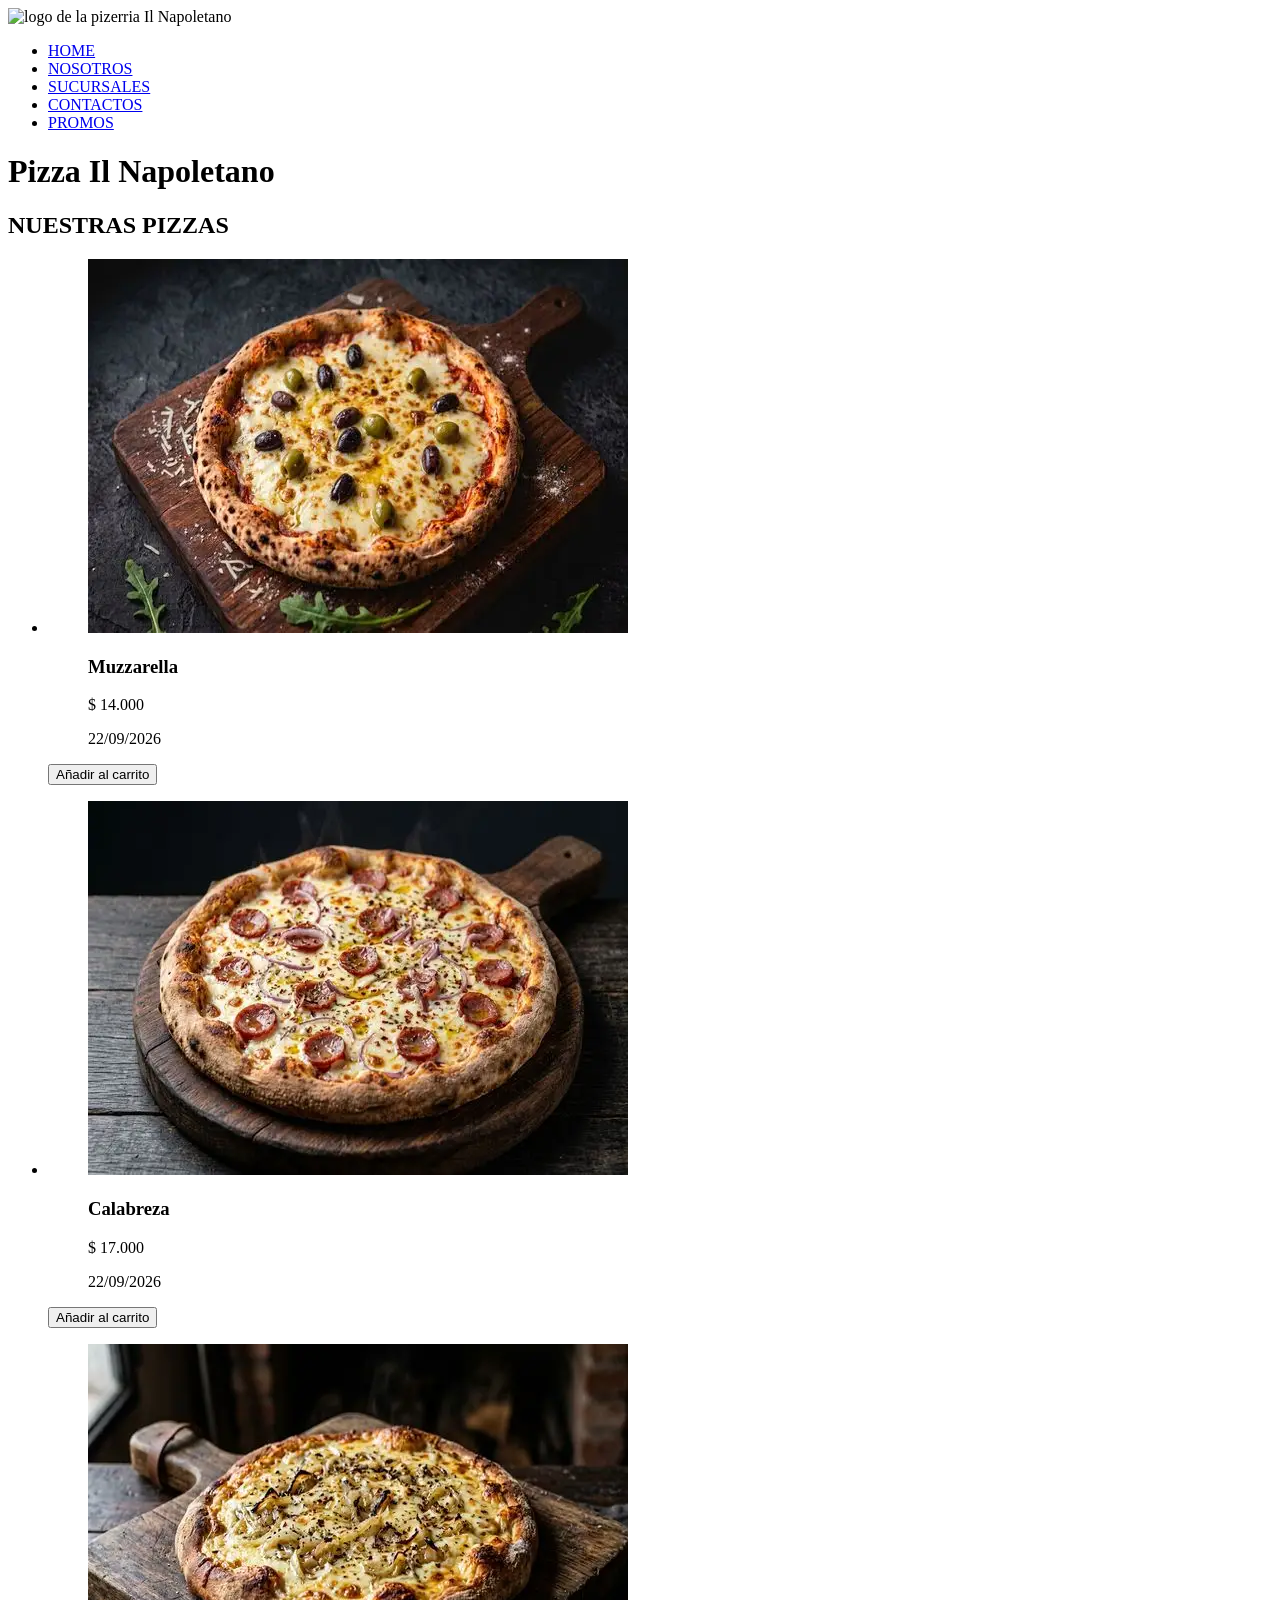
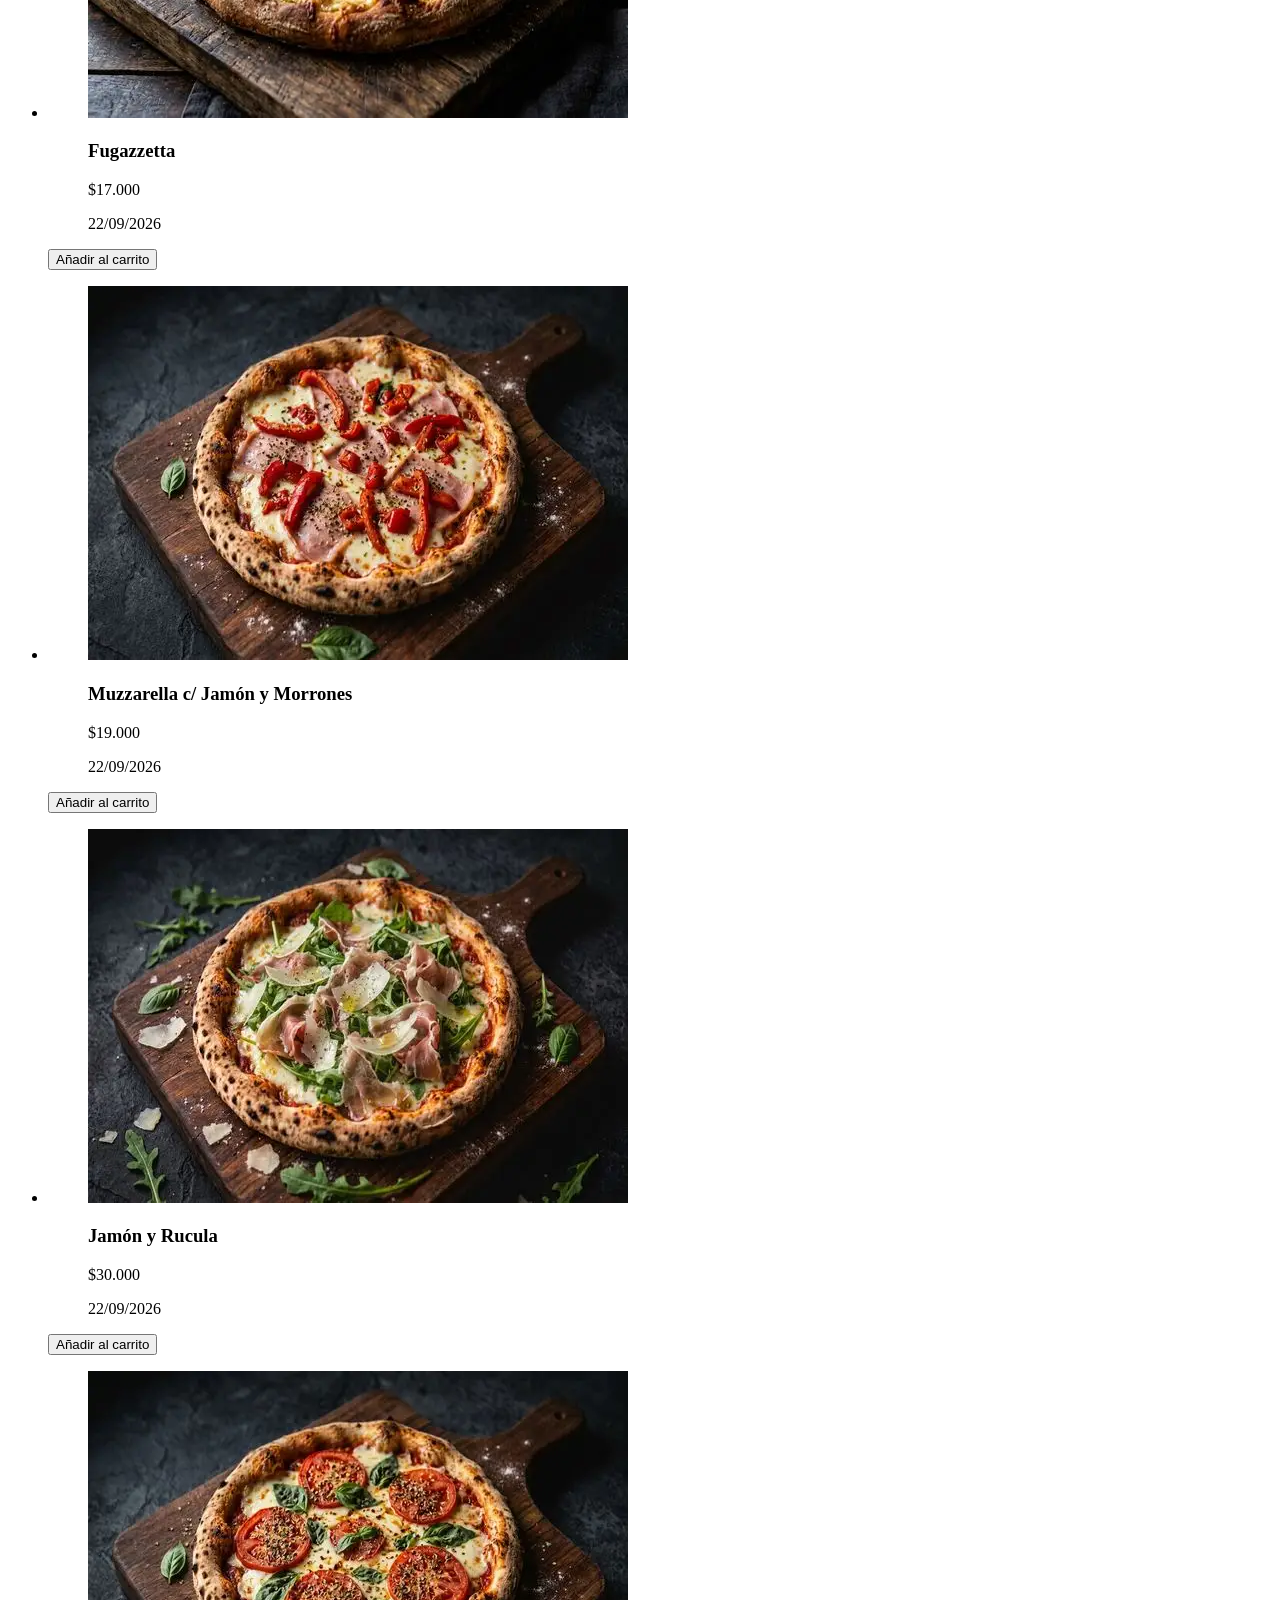
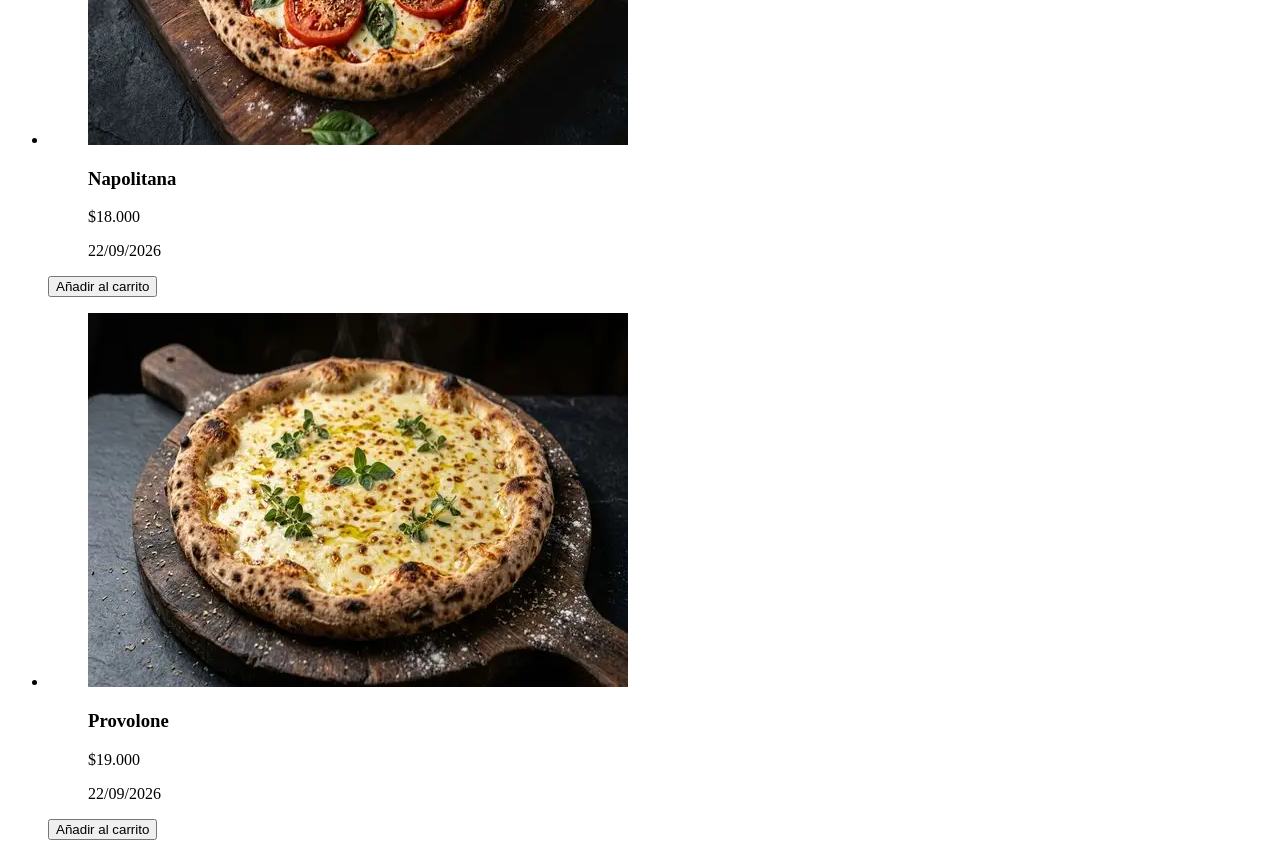
==== index.html @ b63b0f3a "Add files via upload" ====
<!DOCTYPE html>
<html lang="en">
<head>
    <meta charset="UTF-8">
    <meta name="viewport" content="width=device-width, initial-scale=1.0">
    <title>Document</title>
   <link rel="preconnect" href="https://fonts.googleapis.com">
  <link rel="preconnect" href="https://fonts.gstatic.com" crossorigin>
  <link href="https://fonts.googleapis.com/css2?family=Oswald:wght@200..700&display=swap" rel="stylesheet">
  <link href="https://fonts.googleapis.com/css2?family=Lobster&display=swap" rel="stylesheet">
  <link
    href="https://fonts.googleapis.com/css2?family=Lobster&family=Oswald:wght@200..700&family=Work+Sans:ital,wght@0,100..900;1,100..900&display=swap"
    rel="stylesheet">
  <link rel="stylesheet" href="https://cdnjs.cloudflare.com/ajax/libs/animate.css/4.1.1/animate.min.css" />
  <link rel="stylesheet" href="https://cdnjs.cloudflare.com/ajax/libs/font-awesome/7.3.1/css/all.min.css" integrity="sha512-QeR2VH+lsBE5LSAe1Q5EnTBbe7XTBubt8dG93Y7gidSgdMCr8nVqKcfKAMyN96SV8KDbZVTDXChatu5G2KQGzg==" crossorigin="anonymous" referrerpolicy="no-referrer">
  <link rel="stylesheet" href="css/styles.css"> 
</head>

<body>
    <header>
        <div id="header-container">
 <img src="images/logo.svg" alt="logo de la pizerria Il Napoletano">
<nav>
<ul>
 <li> <a  href="#"> HOME </a> </li>
 <li> <a  href="#"> NOSOTROS </a></li>
 <li> <a  href="#"> SUCURSALES </a> </li>
 <li> <a  href="#"> CONTACTOS </a> </li>
 <li> <a  href="#"> PROMOS </a> </li>
</ul>
</nav>
</div>
</header>
<main>
<h1 class="brand-header animate__animated animate__backInDown"> Pizza Il Napoletano </h1>
<h2 class="animate__animated animate__backInLeft"> NUESTRAS PIZZAS </h2>

<ul class="gallery">
    <li>
        <div class="box">
            <figure>
                <img src="images/pizza-muzza.webp" alt="pizza-muzza">
                <figcaption>
                    <h3>Muzzarella</h3>
                    <p>$ 14.000 </p>
                    <time datetime="22/09/2026">22/09/2026</time>
                </figcaption>
            </figure>
            <button class="button" data-price="14000" value="1"> Añadir al carrito <i class="fa-solid fa-cart-shopping"></i> </button>
        </div>
    </li>
    <li>
        <div class="box">
            <figure>
                <img src="images/pizza-calabreza.webp" alt="pizza-calabreza">
                <figcaption>
                    <h3>Calabreza</h3>
                    <p>$ 17.000</p>
                    <time datetime="22/09/2026">22/09/2026</time>
                </figcaption>
            </figure>
            <button class="button" data-price="17000" value="2"> Añadir al carrito <i class="fa-solid fa-cart-shopping"></i> </button>
        </div>
    </li>
    <li>
        <div class="box">
            <figure>
                <img src="images/pizza-fugazzetta.webp" alt="pizza-fugazzetta">
                <figcaption>
                    <h3>Fugazzetta</h3>
                    <p>$17.000</p>
                    <time datetime="22/09/2026">22/09/2026</time>
                </figcaption>
            </figure>
            <button class="button" data-price="17000" value="3"> Añadir al carrito <i class="fa-solid fa-cart-shopping"></i>  </button>
        </div>
    </li>
    <li>
        <div class="box">
            <figure>
                <img src="images/pizza-jamon-morrones.webp" alt="pizza-jamon-morrones">
                <figcaption>
                    <h3>Muzzarella c/ Jamón y Morrones</h3>
                    <p>$19.000</p>
                    <time datetime="22/09/2026">22/09/2026</time>
                </figcaption>
            </figure>
            <button class="button" data-price="19000" value="4"> Añadir al carrito <i class="fa-solid fa-cart-shopping"></i> </button>
        </div>
    </li>
    <li>
        <div class="box">
            <figure>
                <img src="images/pizza-jamon-rucula.webp" alt="pizza-jamon-rucula">
                <figcaption>
                    <h3>Jamón y Rucula</h3>
                    <p>$30.000</p>
                    <time datetime="22/09/2026">22/09/2026</time>
                </figcaption>
            </figure>
            <button class="button" data-price="30000" value="5"> Añadir al carrito <i class="fa-solid fa-cart-shopping"></i> </button>
        </div>
    </li>
    <li>
        <div class="box">
            <figure>
                <img src="images/pizza-napo.webp" alt="pizza-napo">
                <figcaption>
                    <h3>Napolitana</h3>
                    <p>$18.000</p>
                    <time datetime="22/09/2026">22/09/2026</time>
                </figcaption>
            </figure>
            <button class="button" data-price="18000" value="6"> Añadir al carrito <i class="fa-solid fa-cart-shopping"></i> </button>
        </div>
    </li>
    <li>
        <div class="box">
            <figure>
                <img src="images/pizza-provolone.webp" alt="pizza-provolone">
                <figcaption>
                    <h3>Provolone</h3>
                    <p>$19.000</p>
                    <time datetime="22/09/2026">22/09/2026</time>
                </figcaption>
            </figure>
            <button class="button" data-price="19000" value="7"> Añadir al carrito <i class="fa-solid fa-cart-shopping"></i> </button>
        </div>
    </li>
</ul>
</main>
<footer>

</footer>
</body>
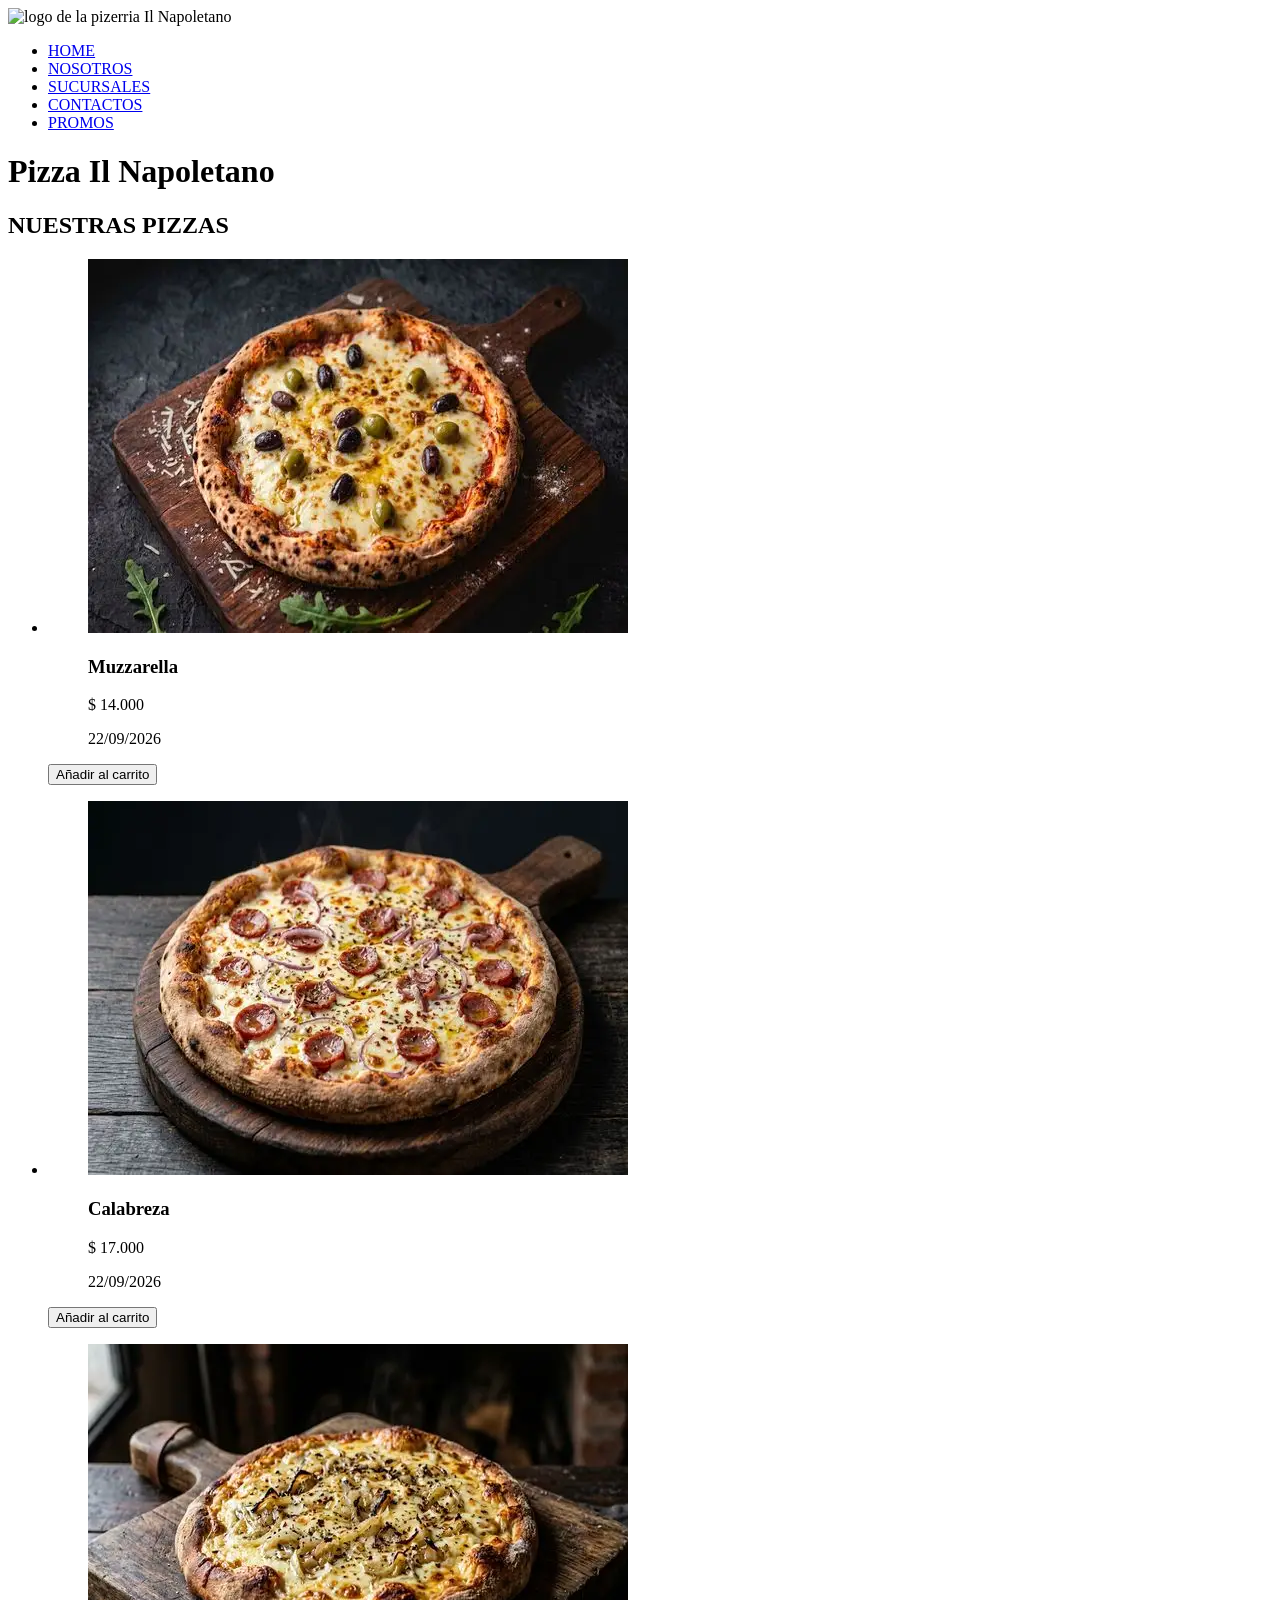
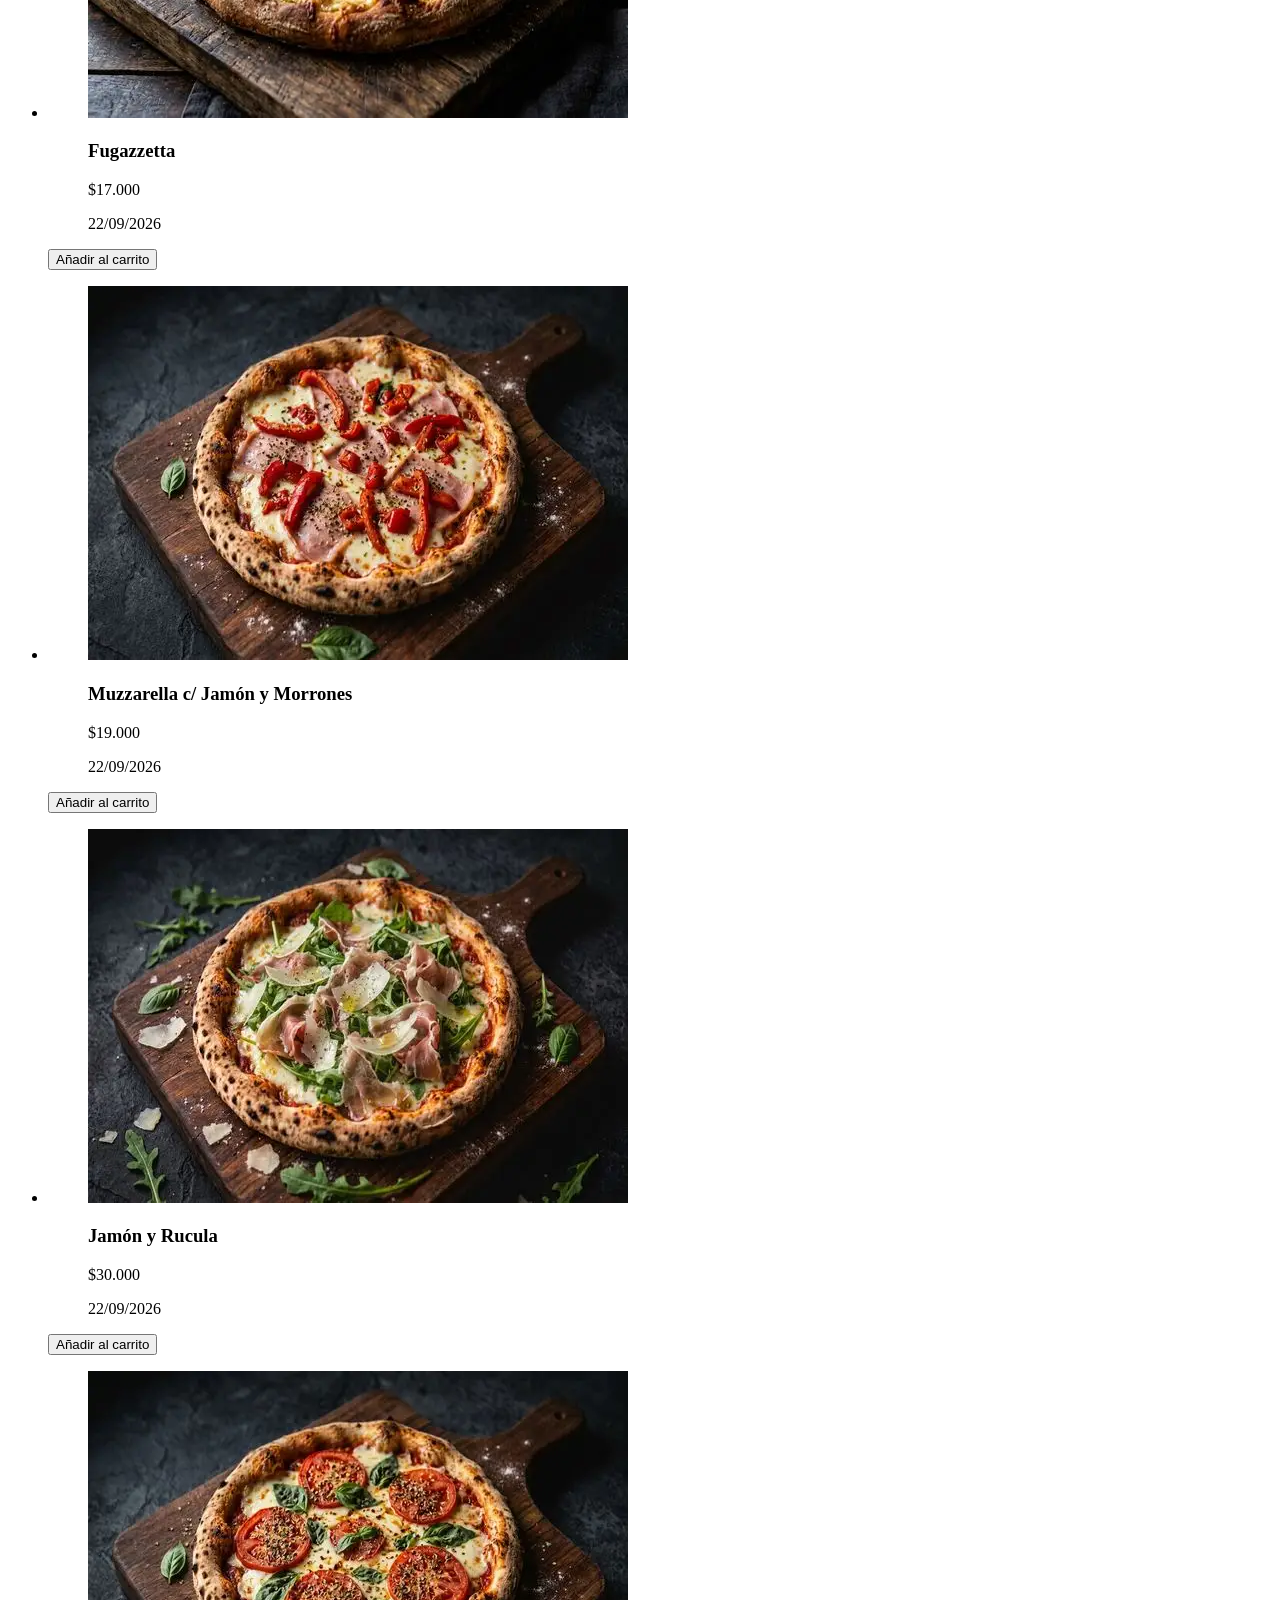
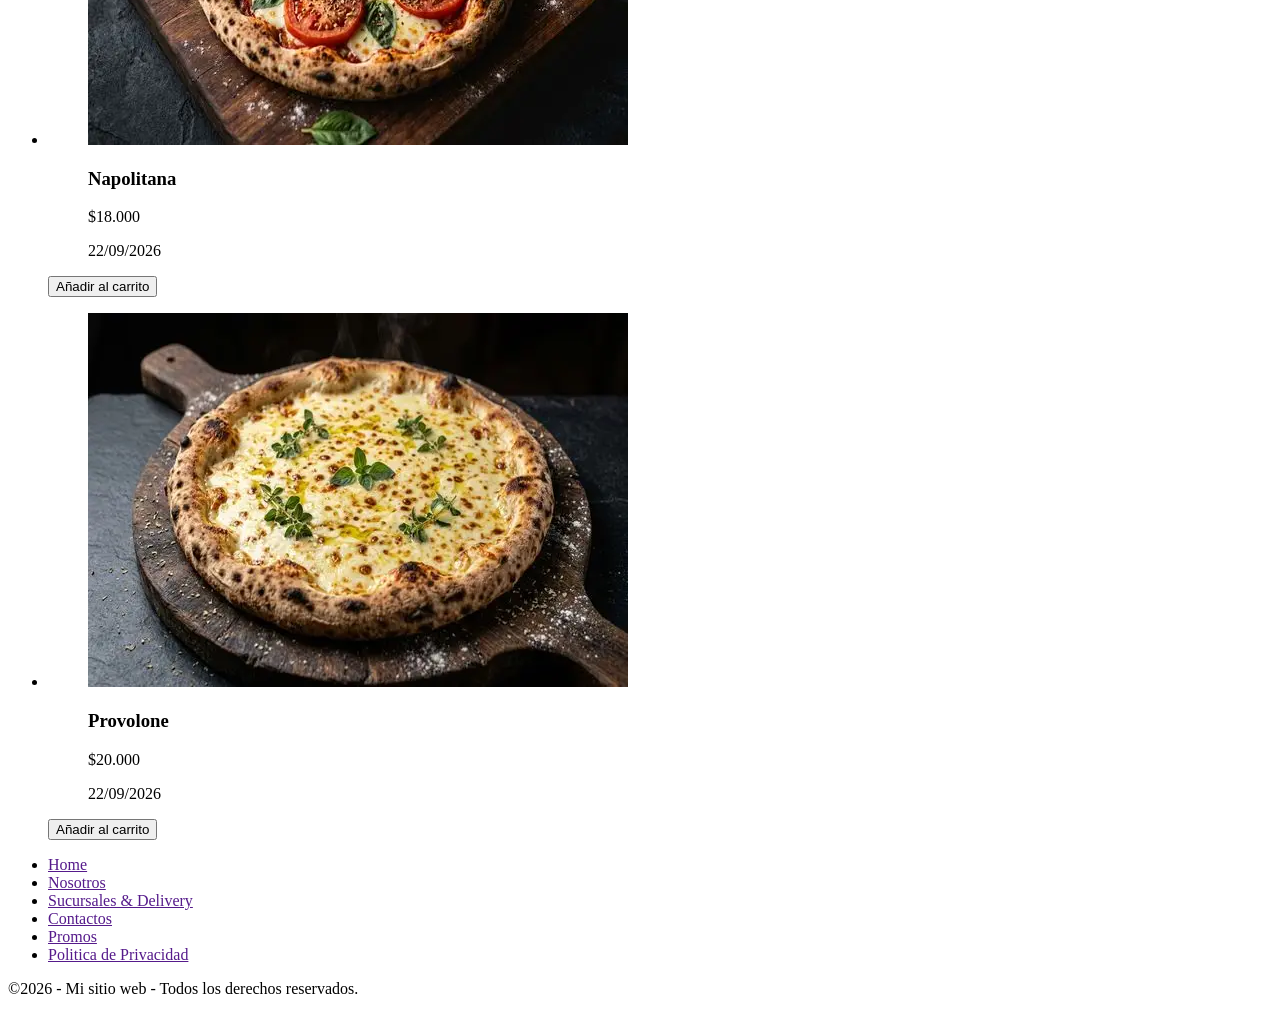
==== commit 30f0fe56: "Add files via upload" ====
--- a/index.html
+++ b/index.html
@@ -120,16 +120,37 @@
                 <img src="images/pizza-provolone.webp" alt="pizza-provolone">
                 <figcaption>
                     <h3>Provolone</h3>
-                    <p>$19.000</p>
+                    <p>$20.000</p>
                     <time datetime="22/09/2026">22/09/2026</time>
                 </figcaption>
             </figure>
-            <button class="button" data-price="19000" value="7"> Añadir al carrito <i class="fa-solid fa-cart-shopping"></i> </button>
+            <button class="button" data-price="20000" value="7"> Añadir al carrito <i class="fa-solid fa-cart-shopping"></i> </button>
         </div>
     </li>
 </ul>
 </main>
 <footer>
+    <div class="footer-content">
+<div class="footer-nav">
+    <ul>
+        <li><a href="">Home</a></li>
+        <li><a href="">Nosotros</a></li>
+        <li><a href="">Sucursales & Delivery</a></li>
+        <li><a href="">Contactos</a></li>
+        <li><a href="">Promos</a></li>
+        <li><a href=""> Politica de Privacidad</a></li>
+    </ul>
+</div>
+<div class="footer-social">
+ <a href="https://www.facebook.com"><i class="fa-brands fa-facebook"></i></a> 
+ <a href="https://www.x.com"><i class="fa-brands fa-square-x-twitter"></i></a>
+ <a href="https://www.instagram.com"><i class="fa-brands fa-square-instagram"></i></a>
+</div>
+<div class="footer-copyright">
+    <p> &#169;2026 - Mi sitio web - Todos los derechos reservados. </p>
+
+</div>
+</div>
 
 </footer>
 </body>
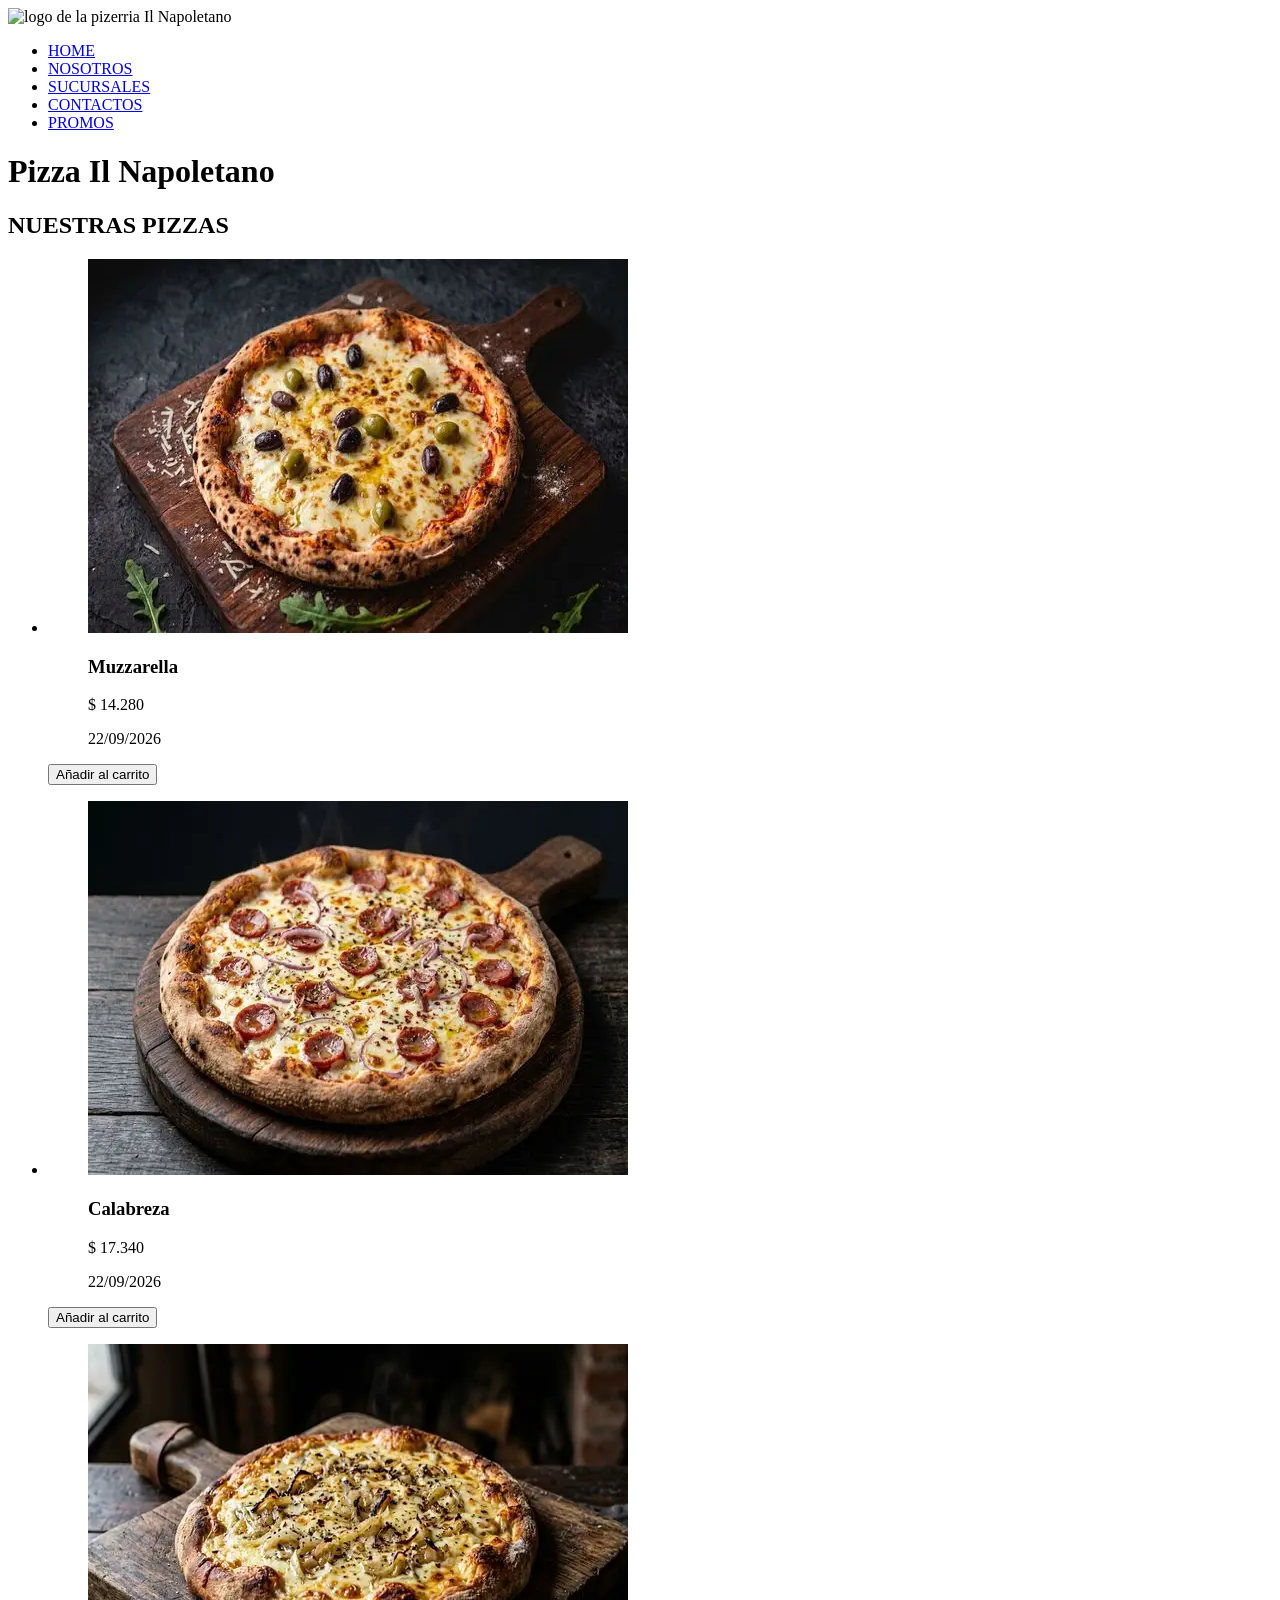
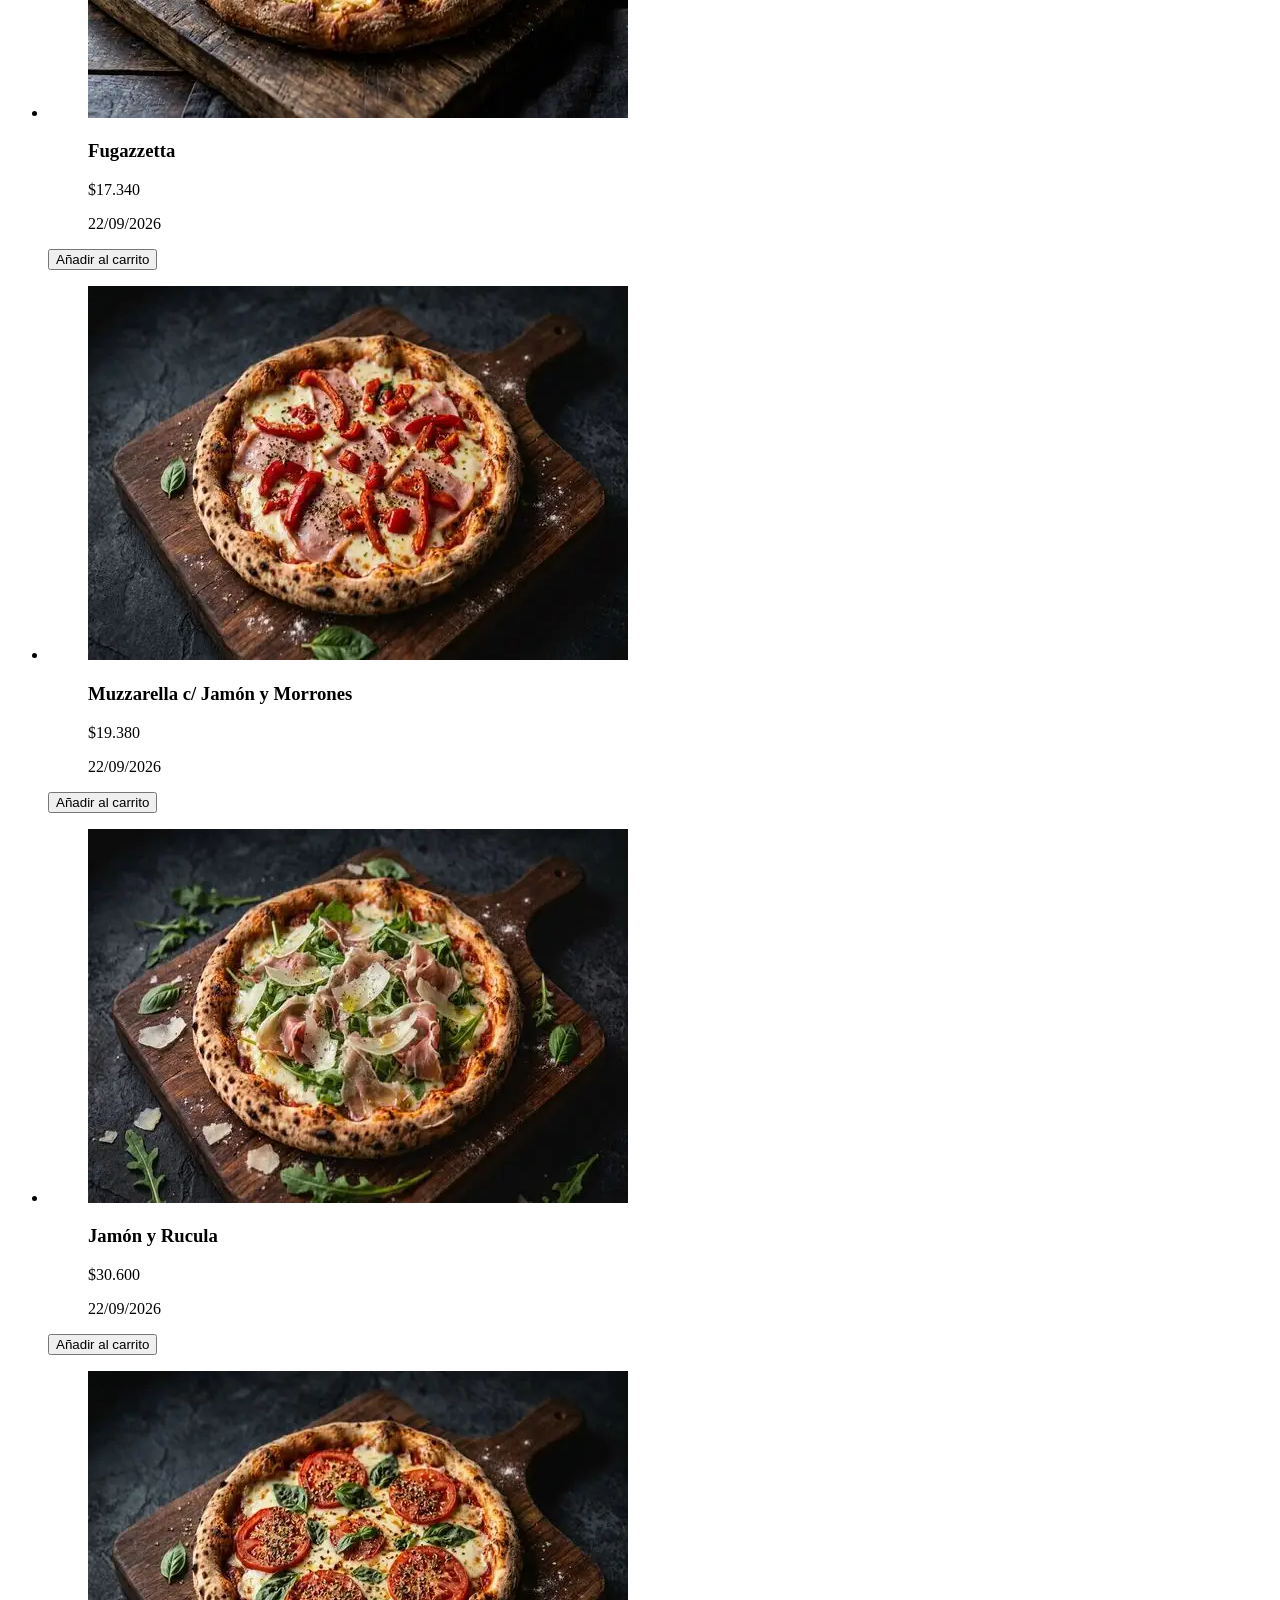
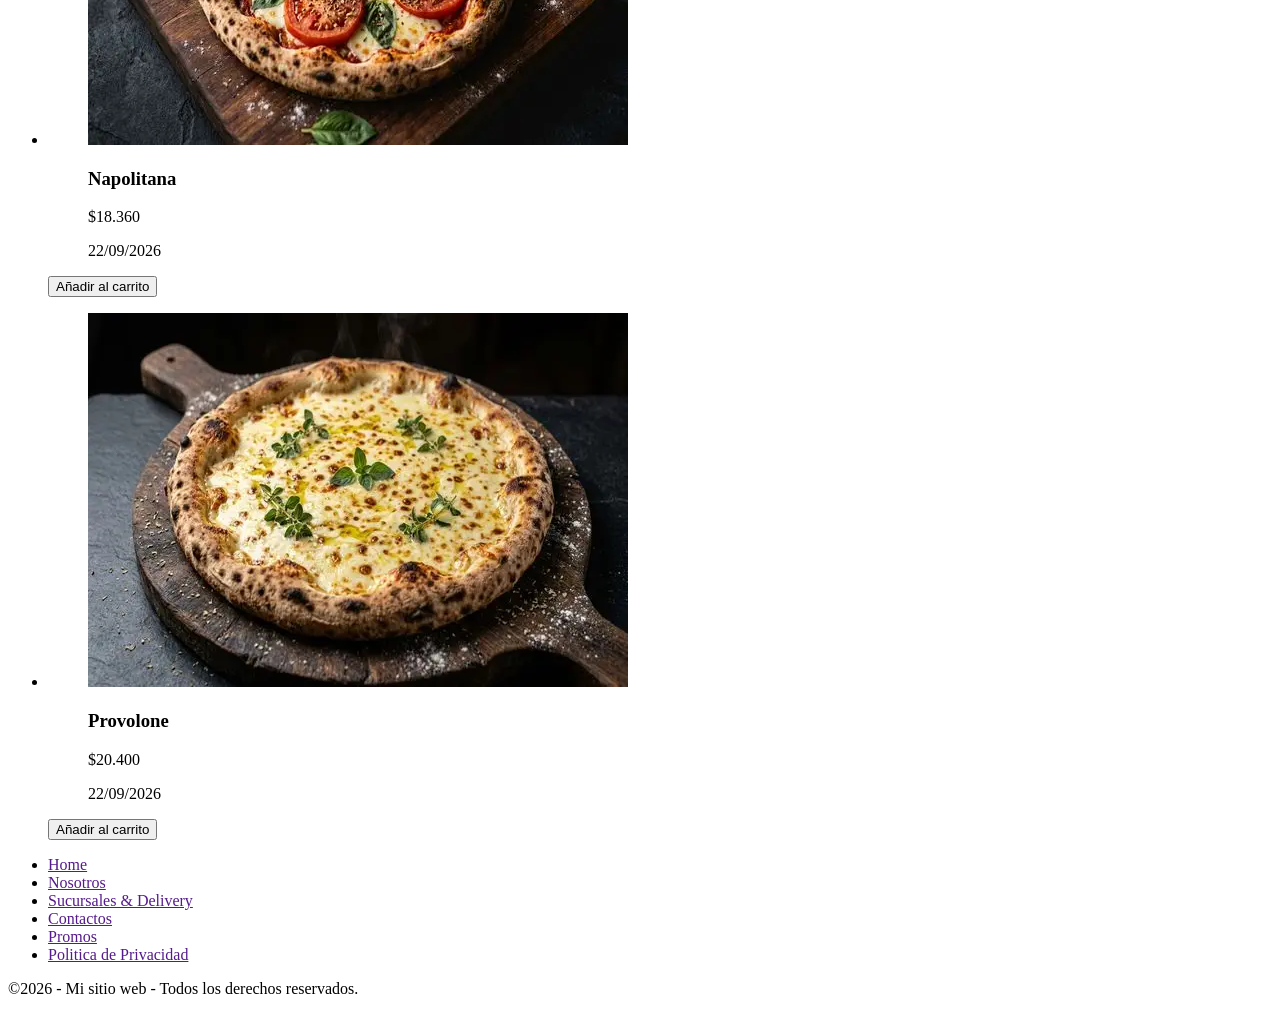
==== commit 65e5a0d5: "Add files via upload" ====
--- a/index.html
+++ b/index.html
@@ -14,6 +14,7 @@
   <link rel="stylesheet" href="https://cdnjs.cloudflare.com/ajax/libs/animate.css/4.1.1/animate.min.css" />
   <link rel="stylesheet" href="https://cdnjs.cloudflare.com/ajax/libs/font-awesome/7.3.1/css/all.min.css" integrity="sha512-QeR2VH+lsBE5LSAe1Q5EnTBbe7XTBubt8dG93Y7gidSgdMCr8nVqKcfKAMyN96SV8KDbZVTDXChatu5G2KQGzg==" crossorigin="anonymous" referrerpolicy="no-referrer">
   <link rel="stylesheet" href="css/styles.css"> 
+  
 </head>
 
 <body>
@@ -42,7 +43,7 @@
                 <img src="images/pizza-muzza.webp" alt="pizza-muzza">
                 <figcaption>
                     <h3>Muzzarella</h3>
-                    <p>$ 14.000 </p>
+                    <p>$ 14.280 </p>
                     <time datetime="22/09/2026">22/09/2026</time>
                 </figcaption>
             </figure>
@@ -55,7 +56,7 @@
                 <img src="images/pizza-calabreza.webp" alt="pizza-calabreza">
                 <figcaption>
                     <h3>Calabreza</h3>
-                    <p>$ 17.000</p>
+                    <p>$ 17.340</p>
                     <time datetime="22/09/2026">22/09/2026</time>
                 </figcaption>
             </figure>
@@ -68,7 +69,7 @@
                 <img src="images/pizza-fugazzetta.webp" alt="pizza-fugazzetta">
                 <figcaption>
                     <h3>Fugazzetta</h3>
-                    <p>$17.000</p>
+                    <p>$17.340</p>
                     <time datetime="22/09/2026">22/09/2026</time>
                 </figcaption>
             </figure>
@@ -81,7 +82,7 @@
                 <img src="images/pizza-jamon-morrones.webp" alt="pizza-jamon-morrones">
                 <figcaption>
                     <h3>Muzzarella c/ Jamón y Morrones</h3>
-                    <p>$19.000</p>
+                    <p>$19.380</p>
                     <time datetime="22/09/2026">22/09/2026</time>
                 </figcaption>
             </figure>
@@ -94,7 +95,7 @@
                 <img src="images/pizza-jamon-rucula.webp" alt="pizza-jamon-rucula">
                 <figcaption>
                     <h3>Jamón y Rucula</h3>
-                    <p>$30.000</p>
+                    <p>$30.600</p>
                     <time datetime="22/09/2026">22/09/2026</time>
                 </figcaption>
             </figure>
@@ -107,7 +108,7 @@
                 <img src="images/pizza-napo.webp" alt="pizza-napo">
                 <figcaption>
                     <h3>Napolitana</h3>
-                    <p>$18.000</p>
+                    <p>$18.360</p>
                     <time datetime="22/09/2026">22/09/2026</time>
                 </figcaption>
             </figure>
@@ -120,7 +121,7 @@
                 <img src="images/pizza-provolone.webp" alt="pizza-provolone">
                 <figcaption>
                     <h3>Provolone</h3>
-                    <p>$20.000</p>
+                    <p>$20.400</p>
                     <time datetime="22/09/2026">22/09/2026</time>
                 </figcaption>
             </figure>
@@ -153,4 +154,13 @@
 </div>
 
 </footer>
+<!-- Botón flotante de WhatsApp -->
+<a href="https://wa.me/5491162345678?text=Hola%2C%20me%20gustar%C3%ADa%20hacer%20el%20siguiente%20pedido"
+   class="whatsapp-float"
+   target="_blank"
+   rel="noopener noreferrer"
+   aria-label="Contactar por WhatsApp">
+    <i class="fa-brands fa-whatsapp"></i>
+</a>
+<script src="main.js"></script>
 </body>
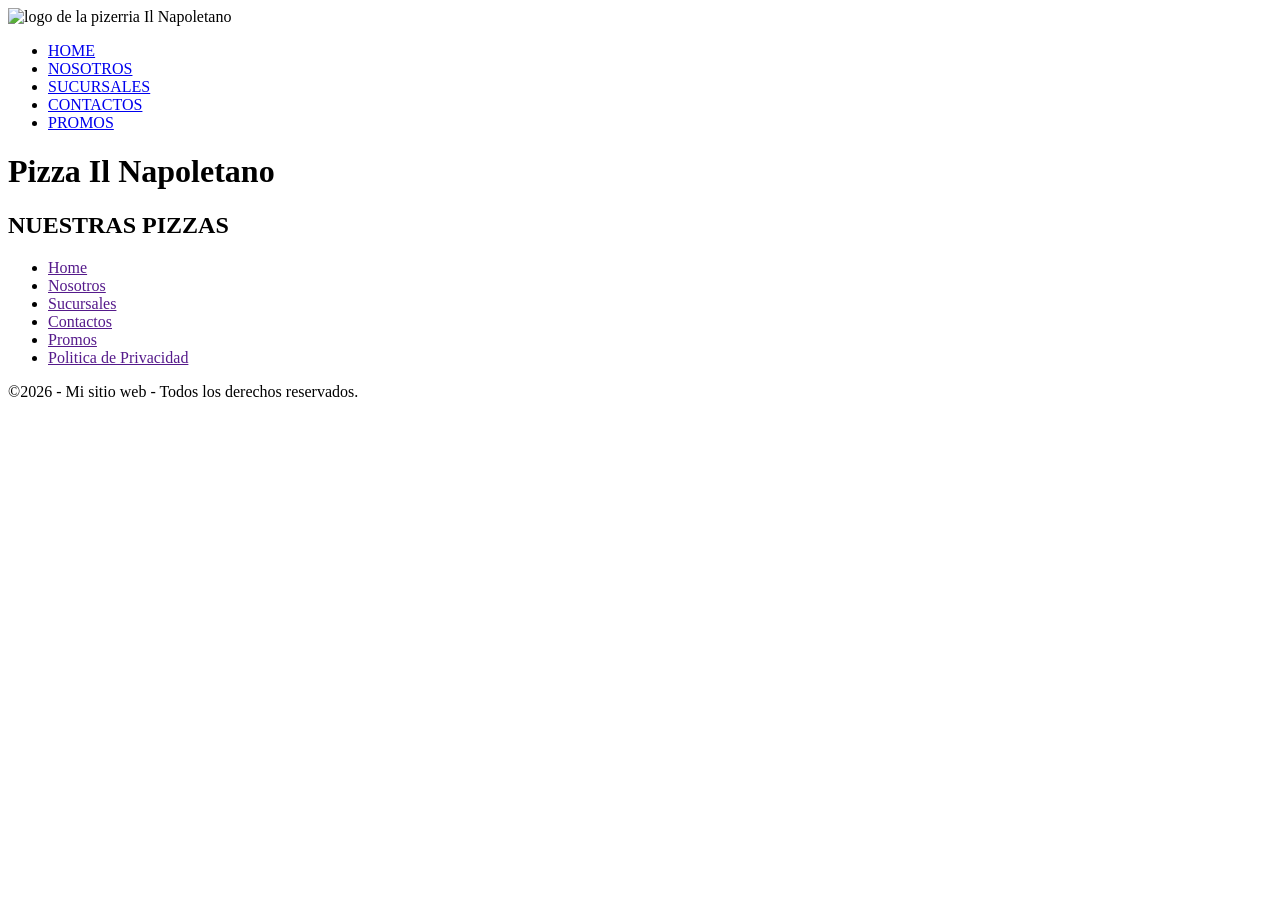
==== commit 84efc000: "Add files via upload" ====
--- a/index.html
+++ b/index.html
@@ -37,97 +37,7 @@
 <h2 class="animate__animated animate__backInLeft"> NUESTRAS PIZZAS </h2>
 
 <ul class="gallery">
-    <li>
-        <div class="box">
-            <figure>
-                <img src="images/pizza-muzza.webp" alt="pizza-muzza">
-                <figcaption>
-                    <h3>Muzzarella</h3>
-                    <p>$ 14.280 </p>
-                    <time datetime="22/09/2026">22/09/2026</time>
-                </figcaption>
-            </figure>
-            <button class="button" data-price="14000" value="1"> Añadir al carrito <i class="fa-solid fa-cart-shopping"></i> </button>
-        </div>
-    </li>
-    <li>
-        <div class="box">
-            <figure>
-                <img src="images/pizza-calabreza.webp" alt="pizza-calabreza">
-                <figcaption>
-                    <h3>Calabreza</h3>
-                    <p>$ 17.340</p>
-                    <time datetime="22/09/2026">22/09/2026</time>
-                </figcaption>
-            </figure>
-            <button class="button" data-price="17000" value="2"> Añadir al carrito <i class="fa-solid fa-cart-shopping"></i> </button>
-        </div>
-    </li>
-    <li>
-        <div class="box">
-            <figure>
-                <img src="images/pizza-fugazzetta.webp" alt="pizza-fugazzetta">
-                <figcaption>
-                    <h3>Fugazzetta</h3>
-                    <p>$17.340</p>
-                    <time datetime="22/09/2026">22/09/2026</time>
-                </figcaption>
-            </figure>
-            <button class="button" data-price="17000" value="3"> Añadir al carrito <i class="fa-solid fa-cart-shopping"></i>  </button>
-        </div>
-    </li>
-    <li>
-        <div class="box">
-            <figure>
-                <img src="images/pizza-jamon-morrones.webp" alt="pizza-jamon-morrones">
-                <figcaption>
-                    <h3>Muzzarella c/ Jamón y Morrones</h3>
-                    <p>$19.380</p>
-                    <time datetime="22/09/2026">22/09/2026</time>
-                </figcaption>
-            </figure>
-            <button class="button" data-price="19000" value="4"> Añadir al carrito <i class="fa-solid fa-cart-shopping"></i> </button>
-        </div>
-    </li>
-    <li>
-        <div class="box">
-            <figure>
-                <img src="images/pizza-jamon-rucula.webp" alt="pizza-jamon-rucula">
-                <figcaption>
-                    <h3>Jamón y Rucula</h3>
-                    <p>$30.600</p>
-                    <time datetime="22/09/2026">22/09/2026</time>
-                </figcaption>
-            </figure>
-            <button class="button" data-price="30000" value="5"> Añadir al carrito <i class="fa-solid fa-cart-shopping"></i> </button>
-        </div>
-    </li>
-    <li>
-        <div class="box">
-            <figure>
-                <img src="images/pizza-napo.webp" alt="pizza-napo">
-                <figcaption>
-                    <h3>Napolitana</h3>
-                    <p>$18.360</p>
-                    <time datetime="22/09/2026">22/09/2026</time>
-                </figcaption>
-            </figure>
-            <button class="button" data-price="18000" value="6"> Añadir al carrito <i class="fa-solid fa-cart-shopping"></i> </button>
-        </div>
-    </li>
-    <li>
-        <div class="box">
-            <figure>
-                <img src="images/pizza-provolone.webp" alt="pizza-provolone">
-                <figcaption>
-                    <h3>Provolone</h3>
-                    <p>$20.400</p>
-                    <time datetime="22/09/2026">22/09/2026</time>
-                </figcaption>
-            </figure>
-            <button class="button" data-price="20000" value="7"> Añadir al carrito <i class="fa-solid fa-cart-shopping"></i> </button>
-        </div>
-    </li>
+   
 </ul>
 </main>
 <footer>
@@ -136,7 +46,7 @@
     <ul>
         <li><a href="">Home</a></li>
         <li><a href="">Nosotros</a></li>
-        <li><a href="">Sucursales & Delivery</a></li>
+        <li><a href="">Sucursales</a></li>
         <li><a href="">Contactos</a></li>
         <li><a href="">Promos</a></li>
         <li><a href=""> Politica de Privacidad</a></li>
@@ -164,3 +74,4 @@
 </a>
 <script src="main.js"></script>
 </body>
+</html>
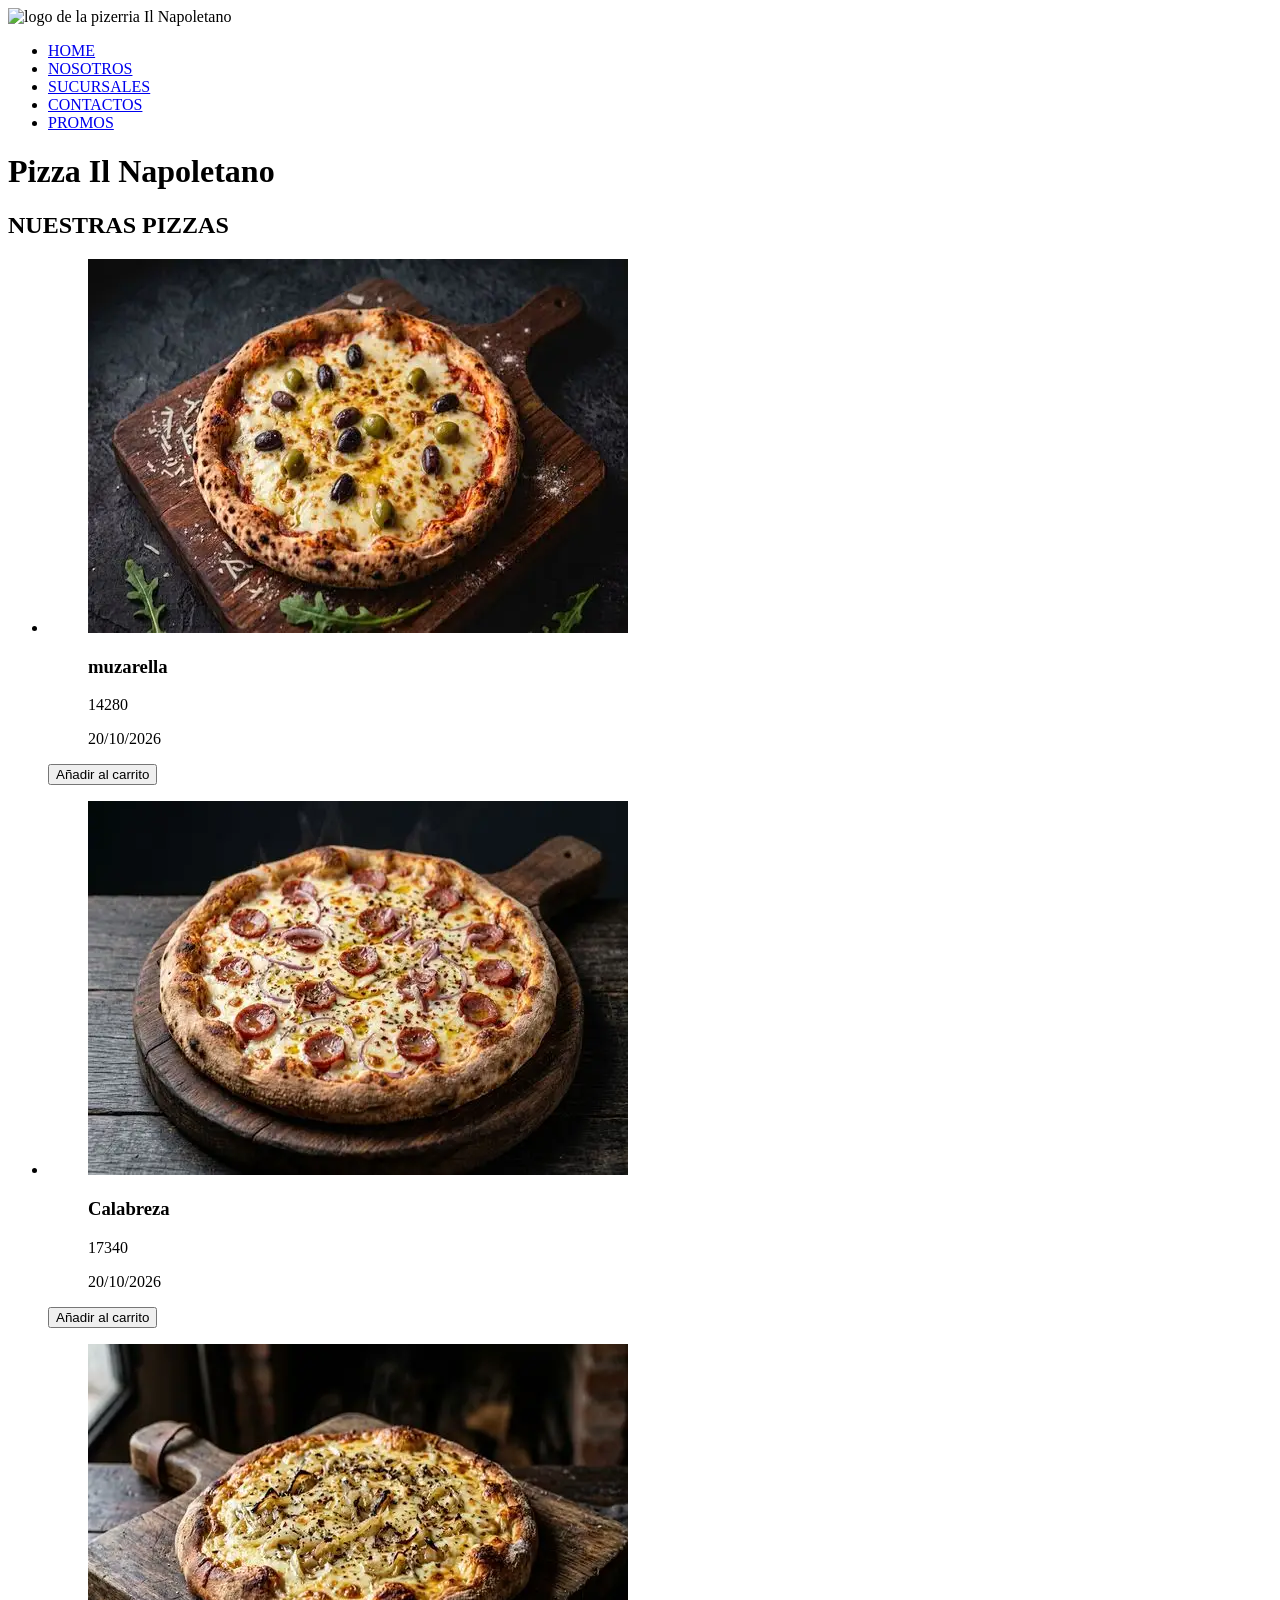
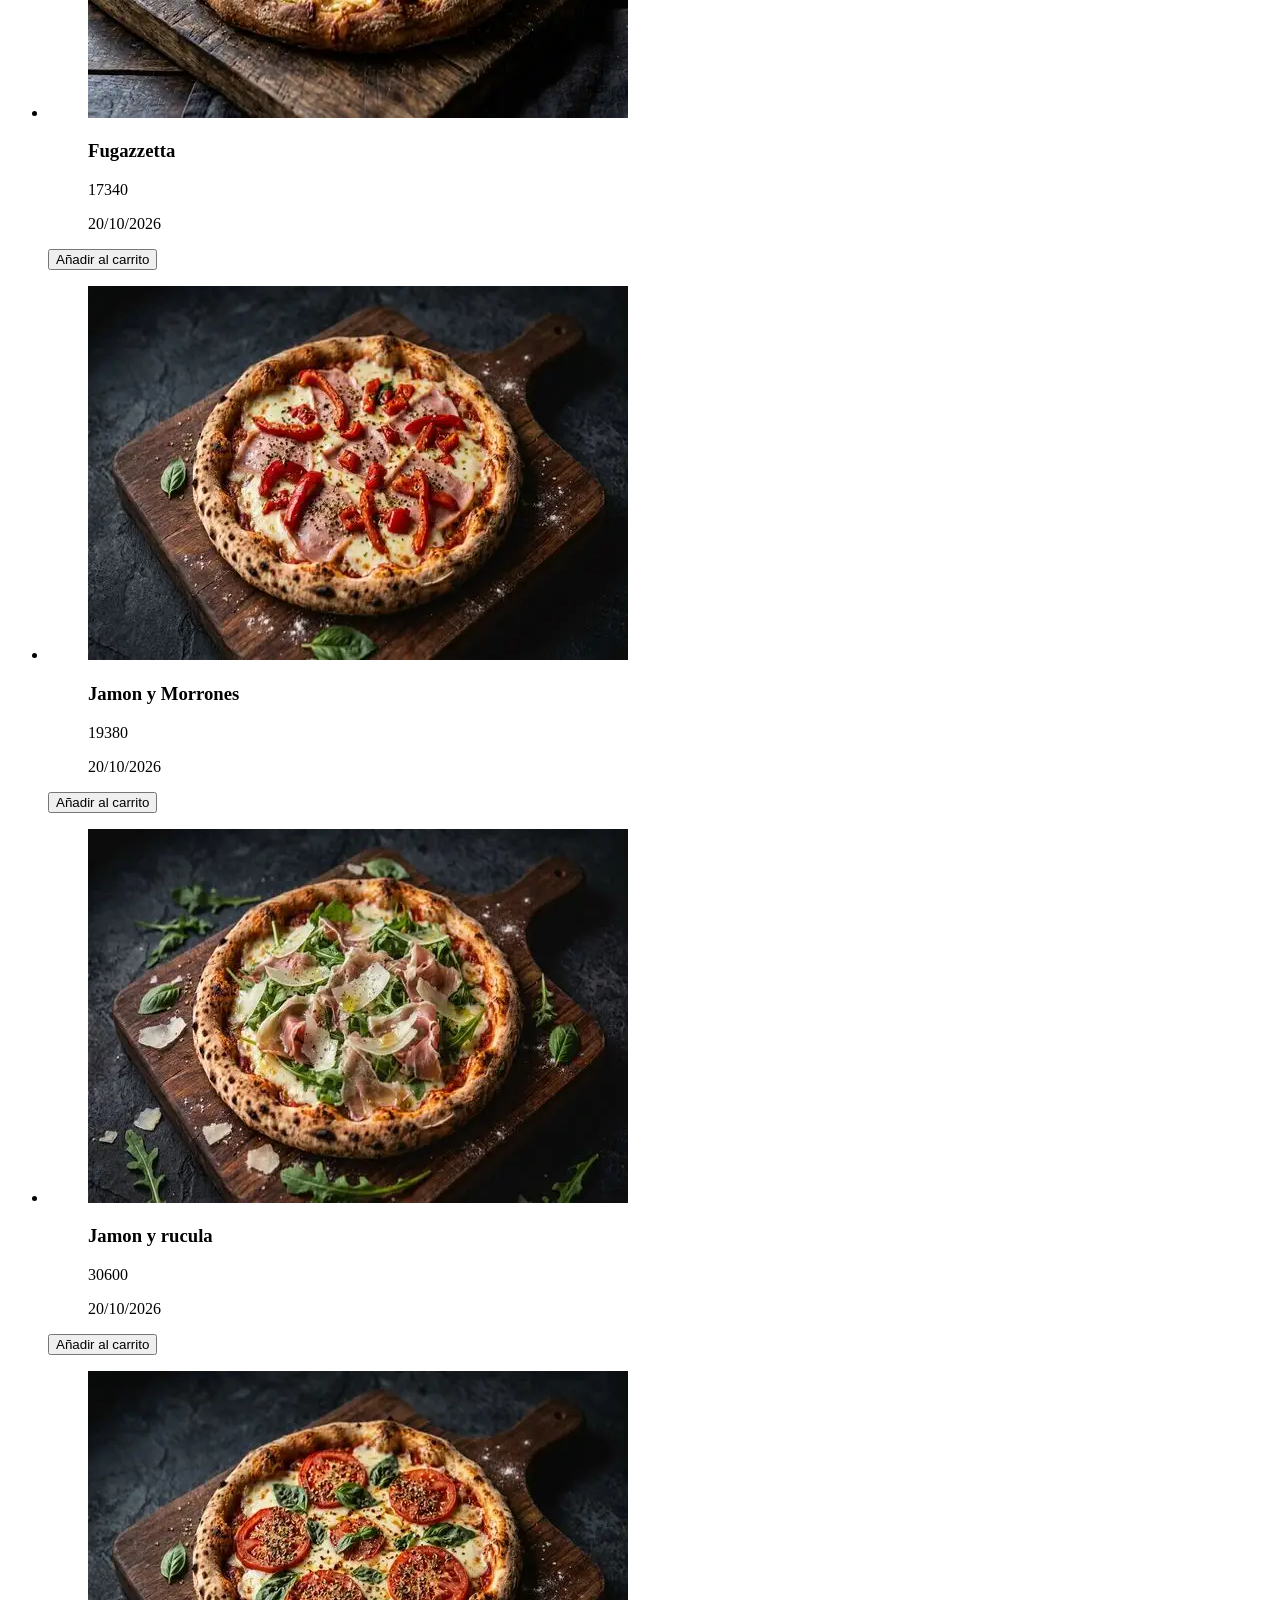
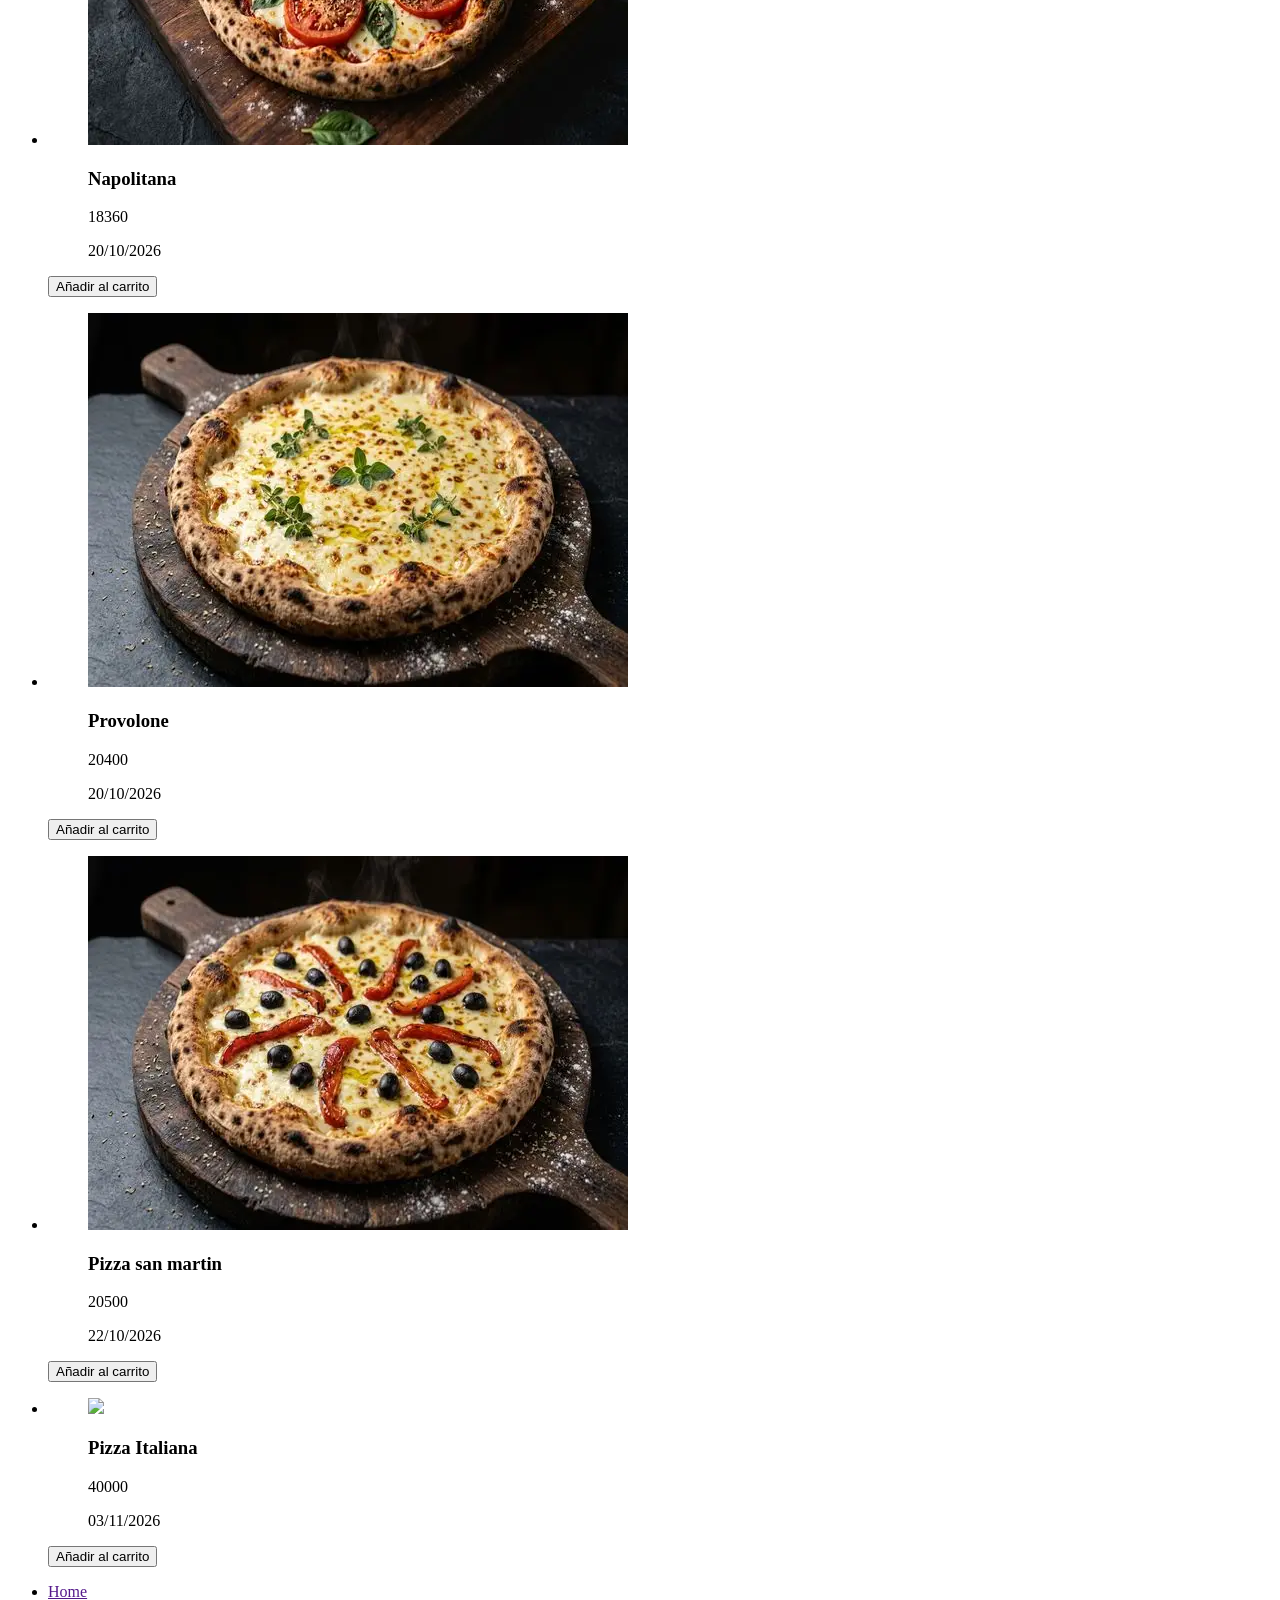
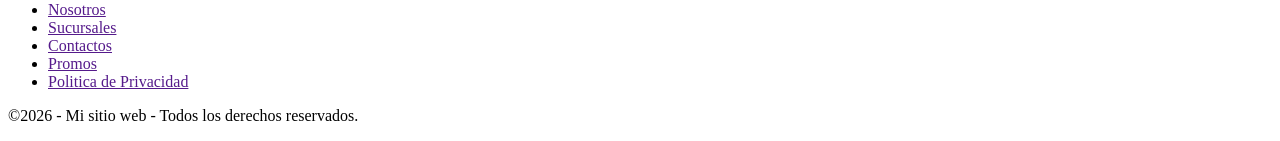
==== commit da31c87a: "Add files via upload" ====
--- a/index.html
+++ b/index.html
@@ -14,7 +14,7 @@
   <link rel="stylesheet" href="https://cdnjs.cloudflare.com/ajax/libs/animate.css/4.1.1/animate.min.css" />
   <link rel="stylesheet" href="https://cdnjs.cloudflare.com/ajax/libs/font-awesome/7.3.1/css/all.min.css" integrity="sha512-QeR2VH+lsBE5LSAe1Q5EnTBbe7XTBubt8dG93Y7gidSgdMCr8nVqKcfKAMyN96SV8KDbZVTDXChatu5G2KQGzg==" crossorigin="anonymous" referrerpolicy="no-referrer">
   <link rel="stylesheet" href="css/styles.css"> 
-  
+  <script src="https://cdn.jsdelivr.net/npm/sweetalert2@11"></script>
 </head>
 
 <body>
@@ -73,5 +73,6 @@
     <i class="fa-brands fa-whatsapp"></i>
 </a>
 <script src="main.js"></script>
+<script src="https://cdn.jsdelivr.net/npm/sweetalert2@11"></script>
 </body>
 </html>
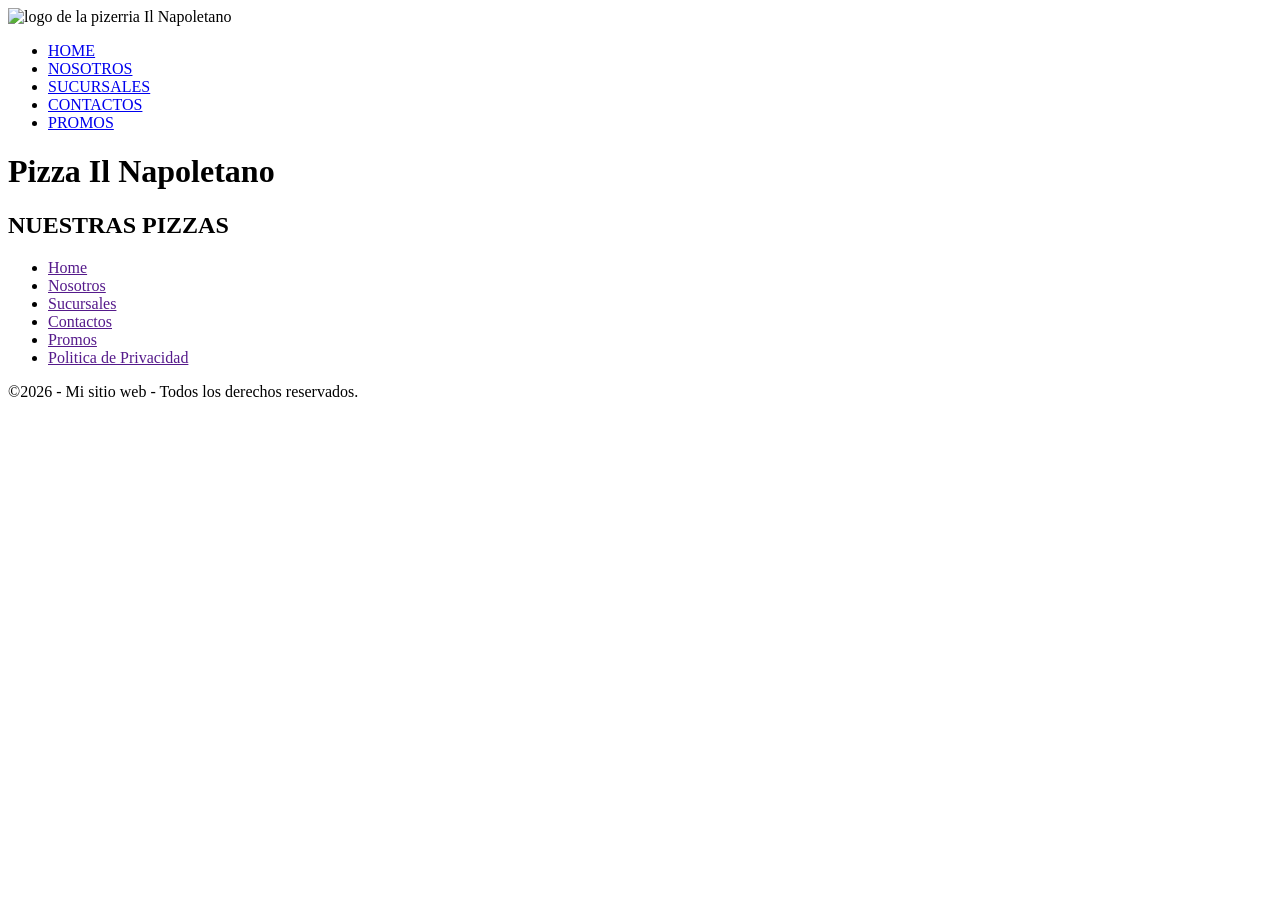
==== commit b051244a: "Add files via upload" ====
--- a/index.html
+++ b/index.html
@@ -72,7 +72,7 @@
    aria-label="Contactar por WhatsApp">
     <i class="fa-brands fa-whatsapp"></i>
 </a>
-<script src="main.js"></script>
+<script type="module" src="main.js"></script>
 <script src="https://cdn.jsdelivr.net/npm/sweetalert2@11"></script>
 </body>
 </html>
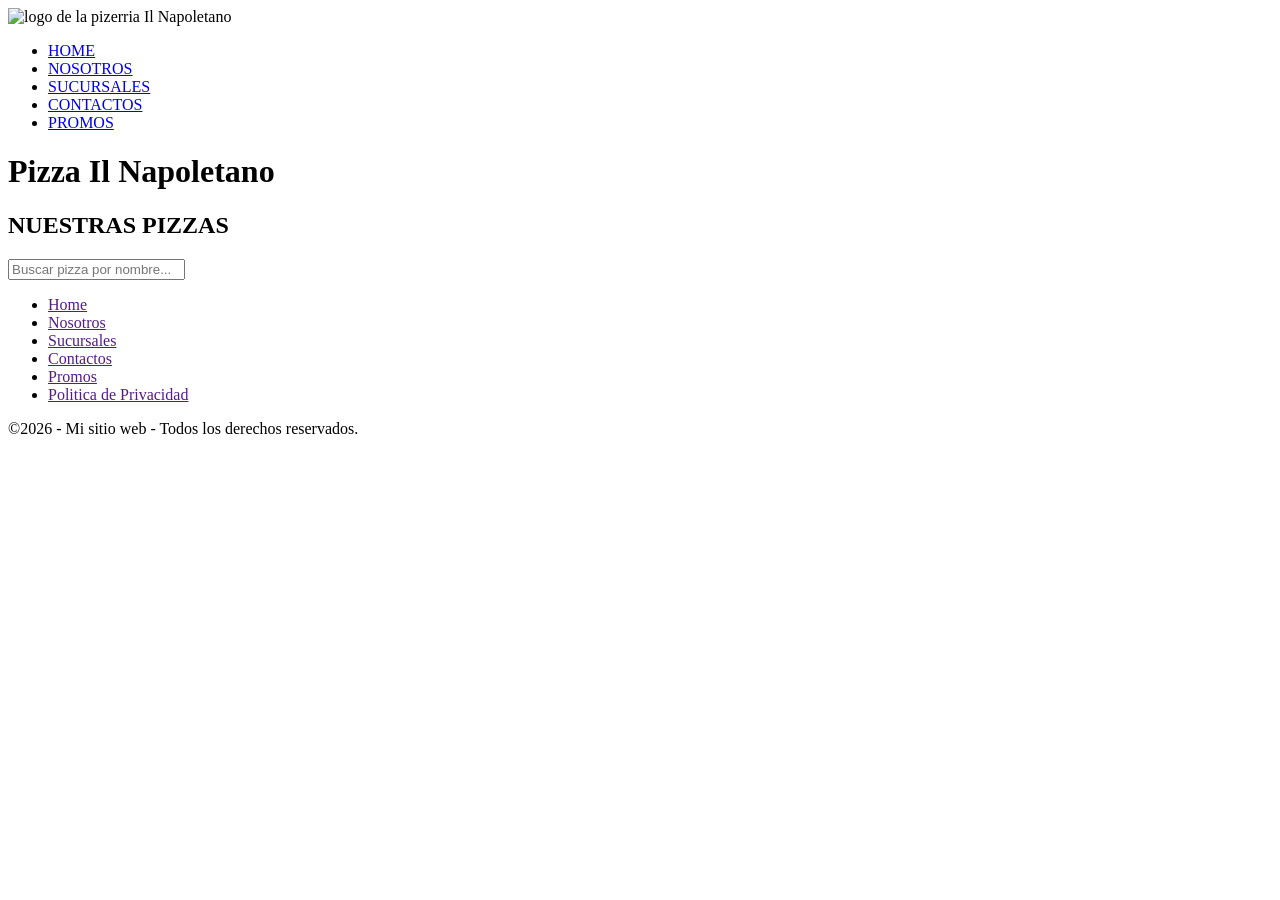
==== commit 0b79a97e: "Add files via upload" ====
--- a/index.html
+++ b/index.html
@@ -35,6 +35,9 @@
 <main>
 <h1 class="brand-header animate__animated animate__backInDown"> Pizza Il Napoletano </h1>
 <h2 class="animate__animated animate__backInLeft"> NUESTRAS PIZZAS </h2>
+<div class="search">
+    <input id="input-search" type="text" placeholder="Buscar pizza por nombre...">
+</div>
 
 <ul class="gallery">
    
